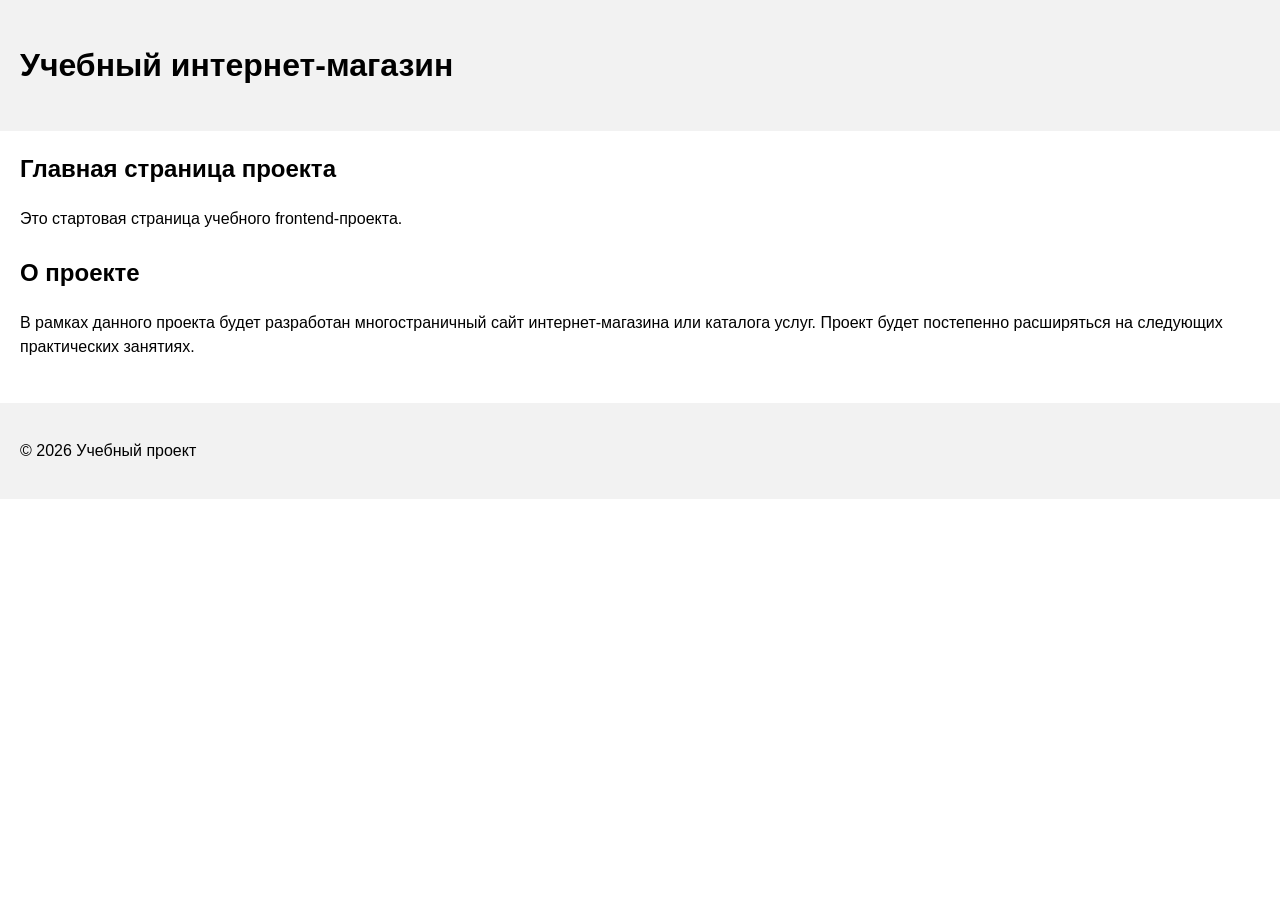
==== index.html @ 1927bec1 "feat: add project description section" ====
<!DOCTYPE html>
<html lang="ru">
<head>
    <meta charset="UTF-8">
    <meta name="viewport" content="width=device-width, initial-scale=1.0">
    <title>Каталог товаров</title>
    <link rel="stylesheet" href="css/style.css">
</head>
<body>
    <header>
        <h1>Учебный интернет-магазин</h1>
    </header>
    <main>
        <section>
            <h2>Главная страница проекта</h2>
            <p>Это стартовая страница учебного frontend-проекта.</p>
        </section>
        
        <section>
    <h2>О проекте</h2>
    <p>
        В рамках данного проекта будет разработан многостраничный сайт
        интернет-магазина или каталога услуг. Проект будет постепенно
        расширяться на следующих практических занятиях.
    </p>
</section>
    </main>
    <footer>
        <p>&copy; 2026 Учебный проект</p>
    </footer>
</body>
</html>
---- css/style.css ----
body {
    margin: 0;
    font-family: Arial, sans-serif;
    line-height: 1.5;
}
header, main, footer {
    padding: 20px;
}
header {
    background-color: #f2f2f2;
}
footer {
    background-color: #f2f2f2;
}
section {
    margin-bottom: 24px;
}

section h2 {
    margin-top: 0;
}
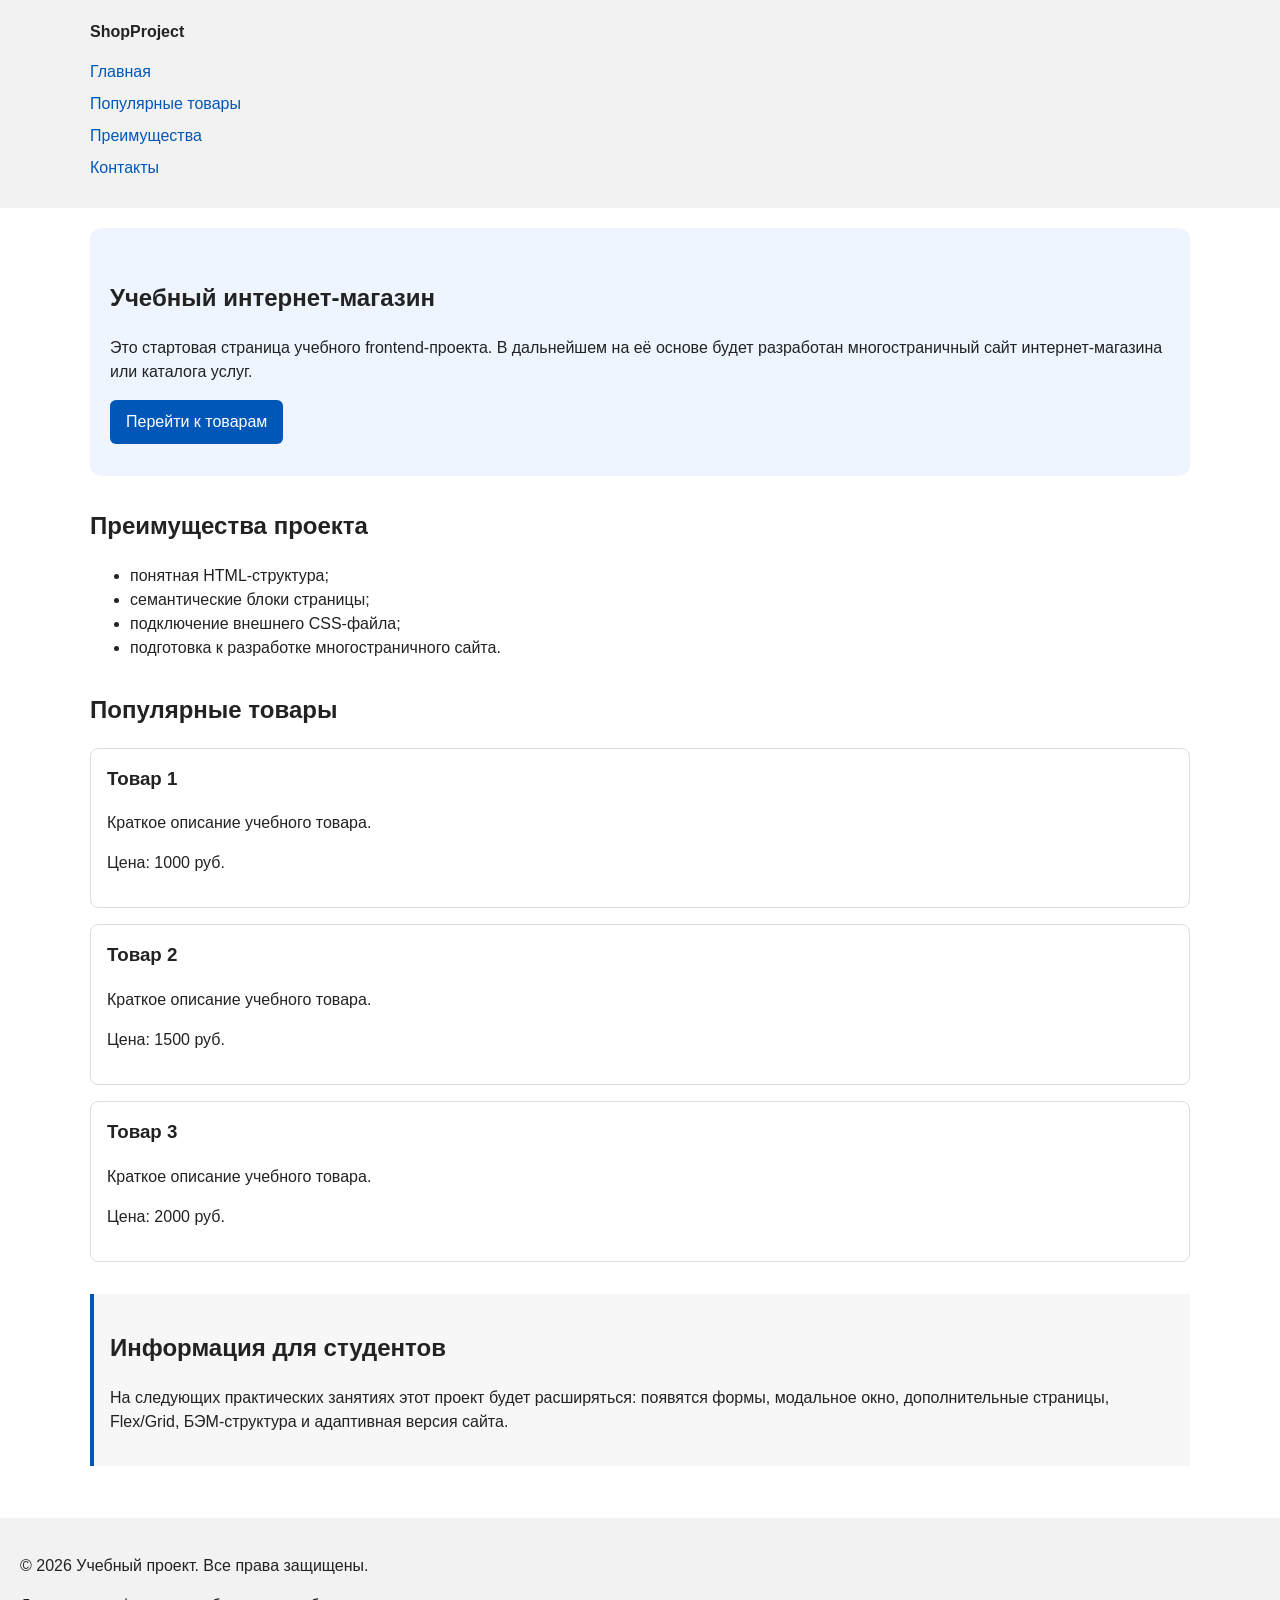
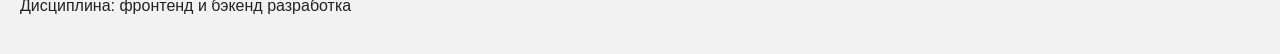
==== commit 8ccd35ec: "feat: add semantic HTML structure and base CSS styles" ====
--- a/index.html
+++ b/index.html
@@ -7,26 +7,87 @@
     <link rel="stylesheet" href="css/style.css">
 </head>
 <body>
+
+    <!-- ===== Шапка сайта ===== -->
     <header>
-        <h1>Учебный интернет-магазин</h1>
+        <div class="site-header">
+            <a class="site-logo" href="index.html">ShopProject</a>
+            <nav class="site-nav" aria-label="Основная навигация">
+                <ul class="site-nav__list">
+                    <li><a href="index.html">Главная</a></li>
+                    <li><a href="#popular">Популярные товары</a></li>
+                    <li><a href="#advantages">Преимущества</a></li>
+                    <li><a href="#contacts">Контакты</a></li>
+                </ul>
+            </nav>
+        </div>
     </header>
+
+    <!-- ===== Основное содержимое ===== -->
     <main>
-        <section>
-            <h2>Главная страница проекта</h2>
-            <p>Это стартовая страница учебного frontend-проекта.</p>
+
+        <!-- Hero-блок -->
+        <section class="hero">
+            <h1>Учебный интернет-магазин</h1>
+            <p>
+                Это стартовая страница учебного frontend-проекта.
+                В дальнейшем на её основе будет разработан многостраничный сайт
+                интернет-магазина или каталога услуг.
+            </p>
+            <a class="button" href="#popular">Перейти к товарам</a>
         </section>
-        
-        <section>
-    <h2>О проекте</h2>
-    <p>
-        В рамках данного проекта будет разработан многостраничный сайт
-        интернет-магазина или каталога услуг. Проект будет постепенно
-        расширяться на следующих практических занятиях.
-    </p>
-</section>
+
+        <!-- Блок преимуществ -->
+        <section class="section" id="advantages">
+            <h2>Преимущества проекта</h2>
+            <ul class="advantages-list">
+                <li>понятная HTML-структура;</li>
+                <li>семантические блоки страницы;</li>
+                <li>подключение внешнего CSS-файла;</li>
+                <li>подготовка к разработке многостраничного сайта.</li>
+            </ul>
+        </section>
+
+        <!-- Блок популярных товаров -->
+        <section class="section" id="popular">
+            <h2>Популярные товары</h2>
+
+            <article class="product-card">
+                <h3>Товар 1</h3>
+                <p>Краткое описание учебного товара.</p>
+                <p>Цена: 1000 руб.</p>
+            </article>
+
+            <article class="product-card">
+                <h3>Товар 2</h3>
+                <p>Краткое описание учебного товара.</p>
+                <p>Цена: 1500 руб.</p>
+            </article>
+
+            <article class="product-card">
+                <h3>Товар 3</h3>
+                <p>Краткое описание учебного товара.</p>
+                <p>Цена: 2000 руб.</p>
+            </article>
+        </section>
+
+        <!-- Дополнительный блок -->
+        <aside class="aside-info">
+            <h2>Информация для студентов</h2>
+            <p>
+                На следующих практических занятиях этот проект будет расширяться:
+                появятся формы, модальное окно, дополнительные страницы,
+                Flex/Grid, БЭМ-структура и адаптивная версия сайта.
+            </p>
+        </aside>
+
     </main>
-    <footer>
-        <p>&copy; 2026 Учебный проект</p>
+
+    <!-- ===== Подвал ===== -->
+    <footer id="contacts">
+        <p>&copy; 2026 Учебный проект. Все права защищены.</p>
+        <p>Дисциплина: фронтенд и бэкенд разработка</p>
     </footer>
+
 </body>
 </html>
--- a/css/style.css
+++ b/css/style.css
@@ -1,3 +1,20 @@
+/* Универсальное правило для всех элементов.
+   border-box делает расчёт размеров более понятным:
+   width включает content, padding и border. */
+* {
+    box-sizing: border-box;
+}
+
+/* Убираем стандартный внешний отступ браузера у body.
+   Без этого вокруг страницы может появиться белая рамка. */
+body {
+    margin: 0;
+    font-family: Arial, sans-serif;
+    line-height: 1.5;
+    color: #222222;
+    background-color: #ffffff;
+}
+
 body {
     margin: 0;
     font-family: Arial, sans-serif;
@@ -18,4 +35,100 @@
 
 section h2 {
     margin-top: 0;
+}
+
+/* Ограничиваем ширину содержимого шапки,
+   чтобы оно не растягивалось слишком сильно на широких экранах. */
+.site-header {
+    max-width: 1100px;
+    margin: 0 auto;
+}
+
+/* Оформляем текстовый логотип. */
+.site-logo {
+    font-weight: bold;
+    text-decoration: none;
+    color: #222222;
+}
+
+/* Убираем стандартные отступы и маркеры списка навигации. */
+.site-nav__list {
+    padding: 0;
+    margin: 16px 0 0;
+    list-style: none;
+}
+
+/* Добавляем расстояние между пунктами меню. */
+.site-nav__list li {
+    margin-bottom: 8px;
+}
+
+/* Оформляем ссылки меню. */
+.site-nav__list a {
+    color: #0057b8;
+    text-decoration: none;
+}
+
+/* При наведении мыши подчёркиваем ссылку. */
+.site-nav__list a:hover {
+    text-decoration: underline;
+}
+
+
+/* Hero-блок – первый крупный блок страницы. */
+.hero {
+    max-width: 1100px;
+    margin: 0 auto 32px;
+    padding: 32px 20px;
+    background-color: #eef5ff;
+    border-radius: 12px;
+}
+
+/* Общий класс для разделов страницы. */
+.section {
+    max-width: 1100px;
+    margin: 0 auto 32px;
+}
+
+/* Убираем лишний верхний отступ у заголовков разделов. */
+.section h2 {
+    margin-top: 0;
+}
+
+
+.product-card {
+    margin-bottom: 16px;
+    padding: 16px;
+    border: 1px solid #dddddd;
+    border-radius: 8px;
+    background-color: #ffffff;
+}
+
+.product-card h3 {
+    margin-top: 0;
+}
+
+
+
+/* Пока это обычная ссылка, но визуально она оформляется как кнопка. */
+.button {
+    display: inline-block;
+    padding: 10px 16px;
+    color: #ffffff;
+    background-color: #0057b8;
+    text-decoration: none;
+    border-radius: 6px;
+}
+
+.button:hover {
+    background-color: #003f86;
+}
+
+/* Дополнительный информационный блок. */
+.aside-info {
+    max-width: 1100px;
+    margin: 0 auto 32px;
+    padding: 16px;
+    border-left: 4px solid #0057b8;
+    background-color: #f7f7f7;
 }
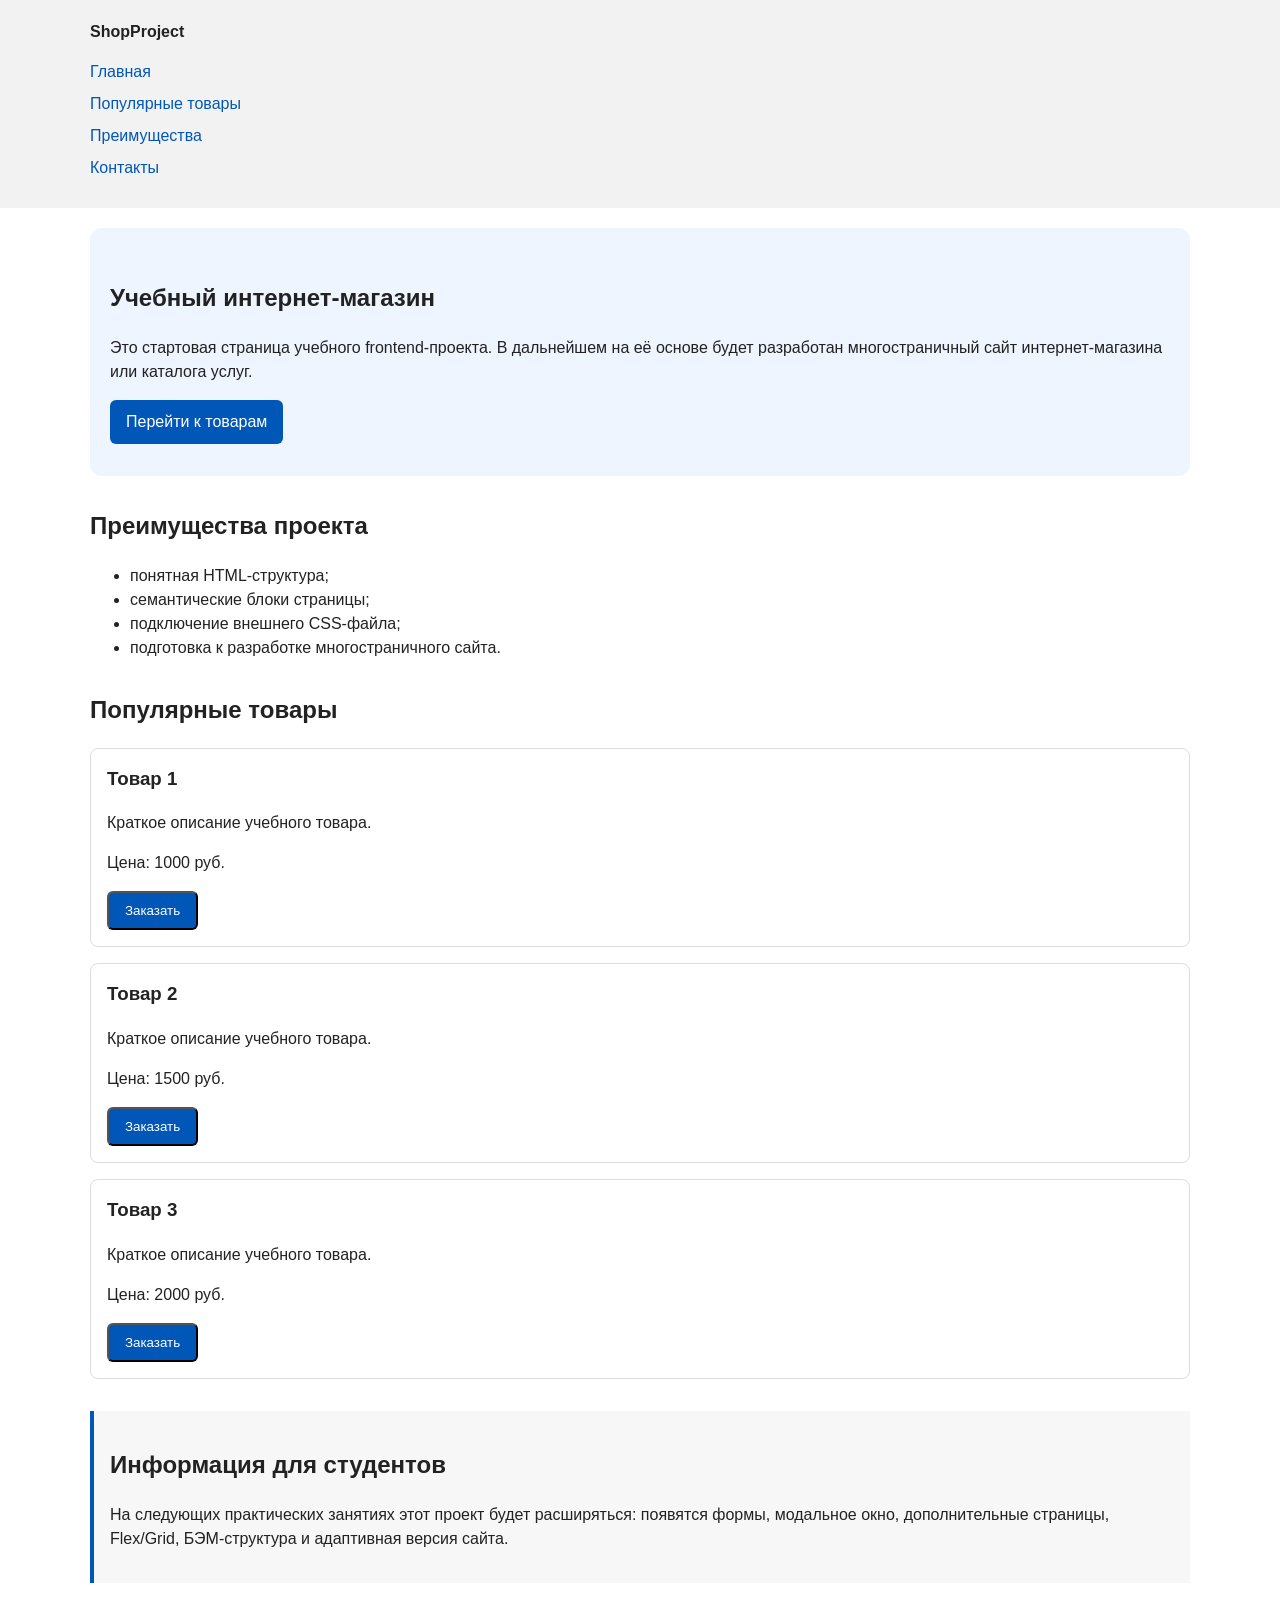
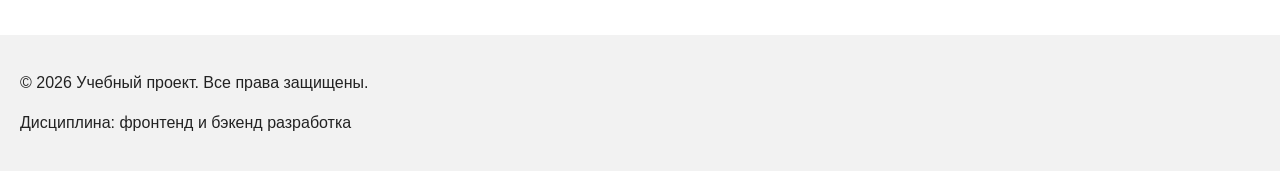
==== commit ccaff1c4: "feat: add order form modal and validation" ====
--- a/index.html
+++ b/index.html
@@ -3,9 +3,11 @@
 <head>
     <meta charset="UTF-8">
     <meta name="viewport" content="width=device-width, initial-scale=1.0">
-    <title>Каталог товаров</title>
+    <title>Учебный интернет-магазин</title>
     <link rel="stylesheet" href="css/style.css">
+    <script src="js/main.js" defer></script>
 </head>
+
 <body>
 
     <!-- ===== Шапка сайта ===== -->
@@ -56,18 +58,27 @@
                 <h3>Товар 1</h3>
                 <p>Краткое описание учебного товара.</p>
                 <p>Цена: 1000 руб.</p>
+                <button class="button product-card__button" type="button" data-product="Товар 1">
+                    Заказать
+                </button>
             </article>
 
             <article class="product-card">
                 <h3>Товар 2</h3>
                 <p>Краткое описание учебного товара.</p>
                 <p>Цена: 1500 руб.</p>
+                <button class="button product-card__button" type="button" data-product="Товар 2">
+                    Заказать
+                </button>
             </article>
 
             <article class="product-card">
                 <h3>Товар 3</h3>
                 <p>Краткое описание учебного товара.</p>
                 <p>Цена: 2000 руб.</p>
+                <button class="button product-card__button" type="button" data-product="Товар 3">
+                    Заказать
+                </button>
             </article>
         </section>
 
@@ -89,5 +100,97 @@
         <p>Дисциплина: фронтенд и бэкенд разработка</p>
     </footer>
 
+    <!-- ===== Модальное окно с формой (Этап 5 ПР №3) ===== -->
+    <dialog class="order-dialog" id="order-dialog" aria-labelledby="order-dialog-title">
+        <h2 id="order-dialog-title">Оформление заявки</h2>
+
+        <form class="order-form" id="order-form" action="#" method="post" novalidate>
+
+            <input id="selected-product" name="selected-product" type="hidden">
+
+            <div class="form-field">
+                <label for="order-name">Имя</label>
+                <input
+                    id="order-name"
+                    name="name"
+                    type="text"
+                    placeholder="Введите ваше имя"
+                    minlength="2"
+                    autocomplete="given-name"
+                    required
+                >
+            </div>
+
+            <div class="form-field">
+                <label for="order-email">E-mail</label>
+                <input
+                    id="order-email"
+                    name="email"
+                    type="email"
+                    placeholder="example@mail.ru"
+                    autocomplete="email"
+                    required
+                >
+            </div>
+
+            <div class="form-field">
+                <label for="order-phone">Телефон</label>
+                <input
+                    id="order-phone"
+                    name="phone"
+                    type="tel"
+                    inputmode="tel"
+                    placeholder="+7 (900) 000-00-00"
+                    pattern="\+7 \(\d{3}\) \d{3}-\d{2}-\d{2}"
+                    required
+                >
+                <small>Формат: +7 (900) 000-00-00</small>
+            </div>
+
+            <div class="form-field">
+                <label for="order-date">Дата связи</label>
+                <input id="order-date" name="date" type="date">
+            </div>
+
+            <div class="form-field">
+                <label for="order-topic">Тема заявки</label>
+                <select id="order-topic" name="topic" required>
+                    <option value="">Выберите тему</option>
+                    <option value="product">Заказ товара</option>
+                    <option value="consultation">Консультация</option>
+                    <option value="delivery">Доставка</option>
+                </select>
+            </div>
+
+            <div class="form-field">
+                <label for="order-comment">Комментарий</label>
+                <textarea
+                    id="order-comment"
+                    name="comment"
+                    rows="4"
+                    placeholder="Укажите дополнительную информацию"
+                ></textarea>
+            </div>
+
+            <div class="form-field form-field--checkbox">
+                <label>
+                    <input id="order-agreement" name="agreement" type="checkbox" required>
+                    Я согласен на обработку данных
+                </label>
+            </div>
+
+            <div class="form-actions">
+                <button type="button" id="close-order-dialog">Закрыть</button>
+                <button type="submit">Отправить заявку</button>
+            </div>
+
+        </form>
+    </dialog>
+
+    <!-- Сообщение об успешной отправке -->
+    <p class="success-message" id="success-message" hidden>
+        Форма успешно отправлена!
+    </p>
+
 </body>
 </html>
--- a/css/style.css
+++ b/css/style.css
@@ -131,4 +131,73 @@
     padding: 16px;
     border-left: 4px solid #0057b8;
     background-color: #f7f7f7;
+}
+
+
+
+
+.order-dialog {
+    width: min(100% - 32px, 560px);
+    padding: 24px;
+    border: none;
+    border-radius: 12px;
+}
+
+.order-dialog::backdrop {
+    background-color: rgba(0, 0, 0, 0.5);
+}
+
+.form-field {
+    margin-bottom: 16px;
+}
+
+.form-field label {
+    display: block;
+    margin-bottom: 6px;
+}
+
+.form-field input,
+.form-field select,
+.form-field textarea {
+    width: 100%;
+    padding: 10px 12px;
+    border: 1px solid #cccccc;
+    border-radius: 6px;
+    font: inherit;
+}
+
+.form-field input[type="checkbox"] {
+    width: auto;
+}
+
+.form-field small {
+    display: block;
+    margin-top: 4px;
+    color: #666666;
+}
+
+.form-field input:focus-visible,
+.form-field select:focus-visible,
+.form-field textarea:focus-visible,
+.form-actions button:focus-visible {
+    outline: 2px solid #0057b8;
+    outline-offset: 2px;
+}
+
+[aria-invalid="true"] {
+    border-color: #b00020;
+}
+
+.form-actions {
+    display: flex;
+    gap: 12px;
+    margin-top: 20px;
+}
+
+.success-message {
+    max-width: 1100px;
+    margin: 24px auto;
+    padding: 16px;
+    border-left: 4px solid #168a2f;
+    background-color: #eefaf0;
 }
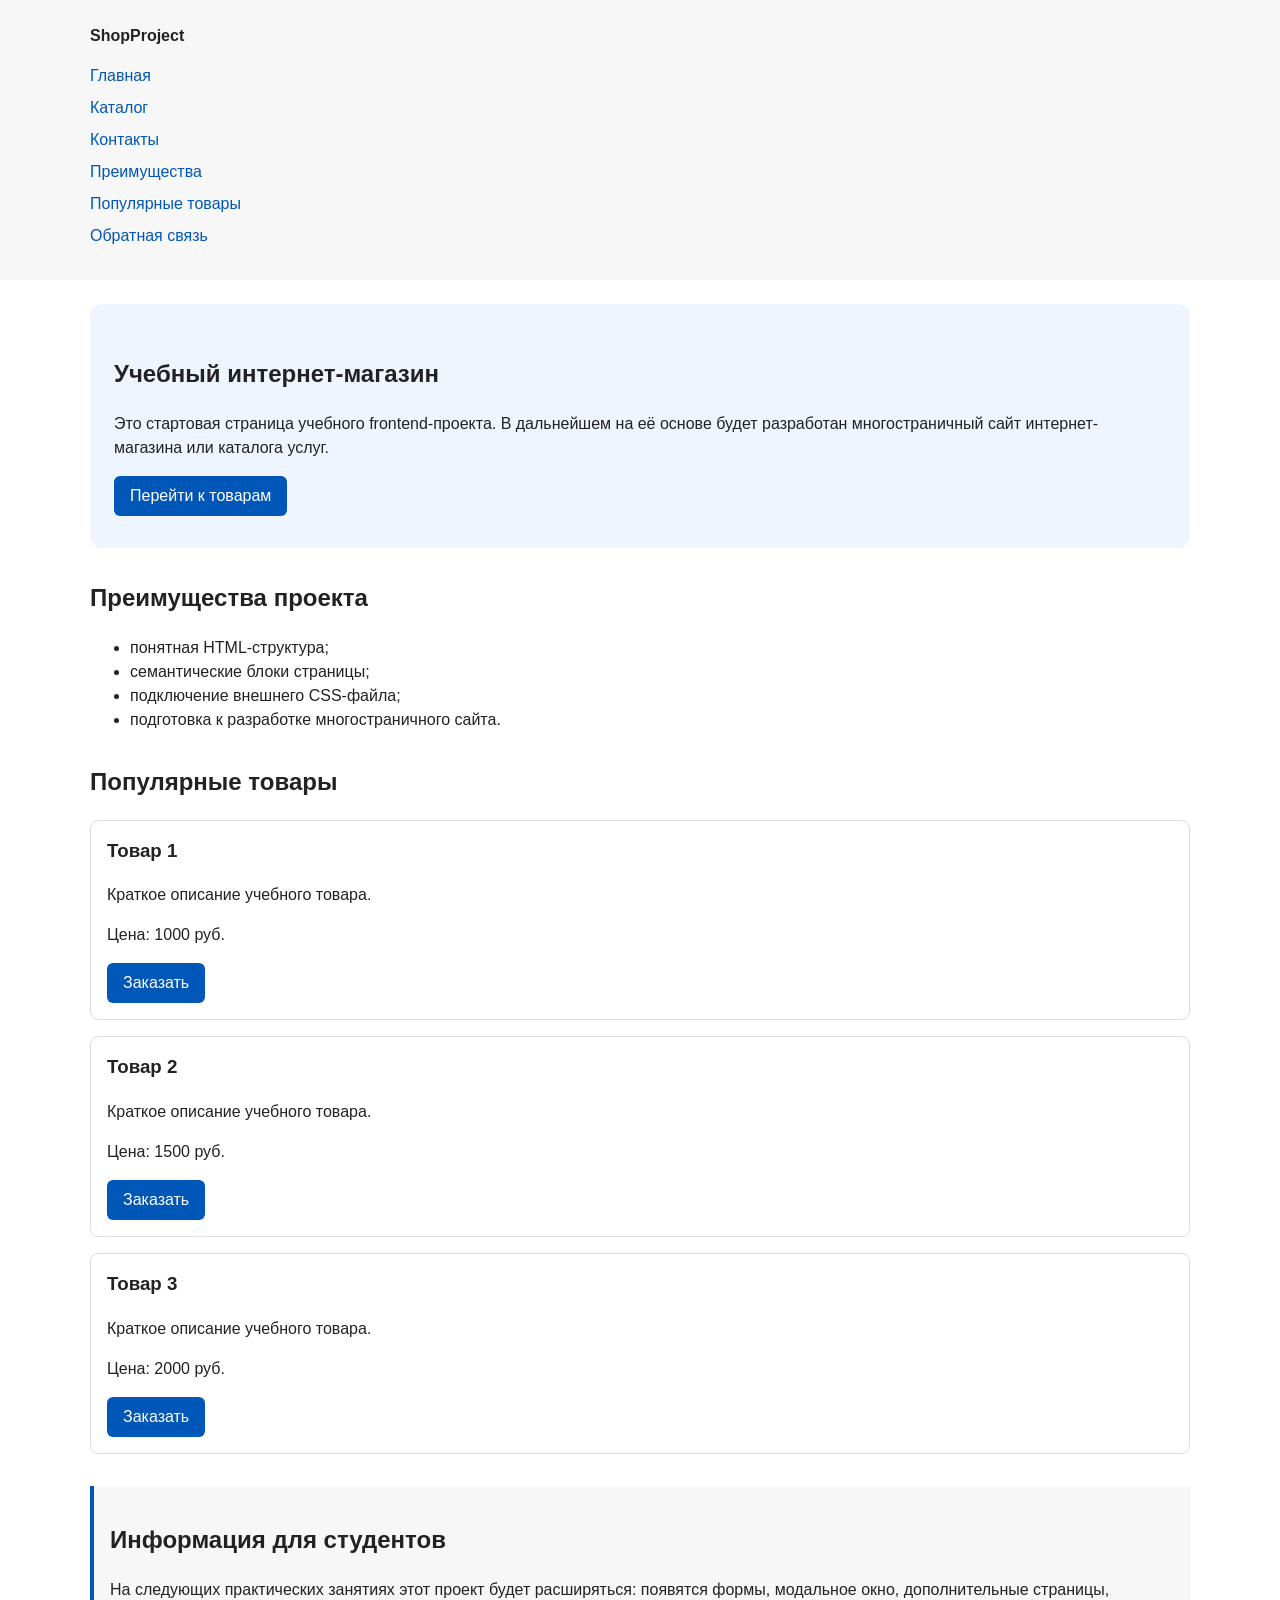
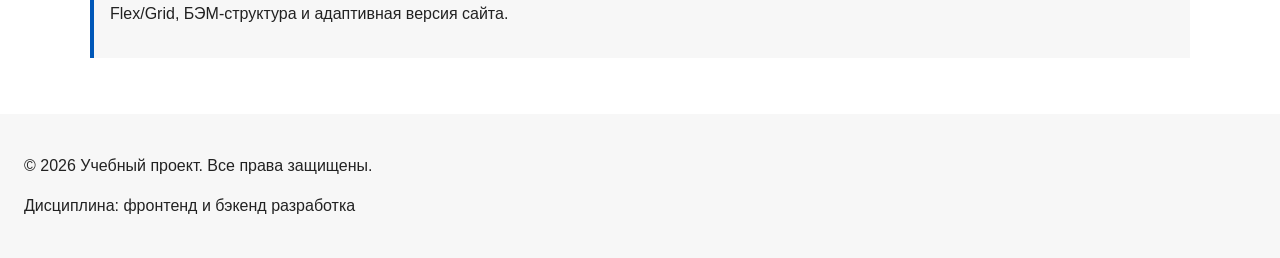
==== commit b6871636: "feat: add multi-page structure navigation and anchors" ====
--- a/index.html
+++ b/index.html
@@ -17,9 +17,11 @@
             <nav class="site-nav" aria-label="Основная навигация">
                 <ul class="site-nav__list">
                     <li><a href="index.html">Главная</a></li>
-                    <li><a href="#popular">Популярные товары</a></li>
-                    <li><a href="#advantages">Преимущества</a></li>
-                    <li><a href="#contacts">Контакты</a></li>
+                    <li><a href="catalog.html">Каталог</a></li>
+                    <li><a href="contacts.html">Контакты</a></li>
+                    <li><a href="index.html#advantages">Преимущества</a></li>
+                    <li><a href="index.html#popular">Популярные товары</a></li>
+                    <li><a href="index.html#contacts">Обратная связь</a></li>
                 </ul>
             </nav>
         </div>
--- a/css/style.css
+++ b/css/style.css
@@ -1,159 +1,255 @@
-/* Универсальное правило для всех элементов.
-   border-box делает расчёт размеров более понятным:
-   width включает content, padding и border. */
+/* ===================================
+   1. Переменные проекта
+   =================================== */
+:root {
+    /* Основные цвета */
+    --color-bg: #ffffff;
+    --color-text: #222222;
+    --color-muted: #666666;
+    --color-primary: #0057b8;
+    --color-primary-dark: #003f86;
+    --color-border: #dddddd;
+    --color-surface: #f7f7f7;
+    --color-surface-accent: #eef5ff;
+    --color-danger: #b00020;
+    --color-success: #168a2f;
+    --color-success-bg: #eefaf0;
+    --color-white: #ffffff;
+
+    /* Отступы */
+    --space-xs: 4px;
+    --space-sm: 8px;
+    --space-md: 16px;
+    --space-lg: 24px;
+    --space-xl: 32px;
+
+    /* Скругления */
+    --radius-sm: 6px;
+    --radius-md: 8px;
+    --radius-lg: 12px;
+
+    /* Размеры */
+    --container-width: 1100px;
+}
+
+
+/* ===================================
+   2. Базовые стили
+   =================================== */
 * {
     box-sizing: border-box;
 }
 
-/* Убираем стандартный внешний отступ браузера у body.
-   Без этого вокруг страницы может появиться белая рамка. */
 body {
     margin: 0;
     font-family: Arial, sans-serif;
     line-height: 1.5;
-    color: #222222;
-    background-color: #ffffff;
-}
-
-body {
-    margin: 0;
-    font-family: Arial, sans-serif;
-    line-height: 1.5;
-}
-header, main, footer {
-    padding: 20px;
-}
+    color: var(--color-text);
+    background-color: var(--color-bg);
+}
+
+header,
+main,
+footer {
+    padding: var(--space-lg);
+}
+
 header {
-    background-color: #f2f2f2;
-}
+    background-color: var(--color-surface);
+}
+
 footer {
-    background-color: #f2f2f2;
-}
+    background-color: var(--color-surface);
+}
+
 section {
-    margin-bottom: 24px;
+    margin-bottom: var(--space-lg);
 }
 
 section h2 {
     margin-top: 0;
 }
 
-/* Ограничиваем ширину содержимого шапки,
-   чтобы оно не растягивалось слишком сильно на широких экранах. */
+
+/* ===================================
+   3. Общие элементы интерфейса
+   =================================== */
+a {
+    color: var(--color-primary);
+}
+
+a:hover {
+    color: var(--color-primary-dark);
+}
+
+a:focus-visible {
+    outline: 2px solid var(--color-primary);
+    outline-offset: 3px;
+}
+
+.button {
+    display: inline-block;
+    padding: var(--space-sm) var(--space-md);
+    color: var(--color-white);
+    background-color: var(--color-primary);
+    text-decoration: none;
+    border: none;
+    border-radius: var(--radius-sm);
+    cursor: pointer;
+    font: inherit;
+}
+
+.button:hover {
+    background-color: var(--color-primary-dark);
+}
+
+.button:focus-visible {
+    outline: 2px solid var(--color-primary);
+    outline-offset: 3px;
+}
+
+.button:disabled {
+    opacity: 0.6;
+    cursor: not-allowed;
+}
+
+
+/* ===================================
+   3.1. Хлебные крошки и якоря
+   =================================== */
+html {
+    scroll-behavior: smooth;
+}
+
+:target {
+    outline: 2px dashed var(--color-primary);
+    outline-offset: 4px;
+}
+
+.breadcrumbs {
+    max-width: var(--container-width);
+    margin: 0 auto var(--space-md);
+    font-size: 14px;
+    color: var(--color-muted);
+}
+
+.breadcrumbs a {
+    color: var(--color-primary);
+}
+
+.breadcrumbs span::before {
+    content: " / ";
+    color: var(--color-muted);
+}
+
+
+
+
+/* ===================================
+   4. Компоненты страницы
+   =================================== */
+
+/* Шапка */
 .site-header {
-    max-width: 1100px;
+    max-width: var(--container-width);
     margin: 0 auto;
 }
 
-/* Оформляем текстовый логотип. */
 .site-logo {
     font-weight: bold;
     text-decoration: none;
-    color: #222222;
-}
-
-/* Убираем стандартные отступы и маркеры списка навигации. */
+    color: var(--color-text);
+}
+
 .site-nav__list {
     padding: 0;
-    margin: 16px 0 0;
+    margin: var(--space-md) 0 0;
     list-style: none;
 }
 
-/* Добавляем расстояние между пунктами меню. */
 .site-nav__list li {
-    margin-bottom: 8px;
-}
-
-/* Оформляем ссылки меню. */
+    margin-bottom: var(--space-sm);
+}
+
 .site-nav__list a {
-    color: #0057b8;
+    color: var(--color-primary);
     text-decoration: none;
 }
 
-/* При наведении мыши подчёркиваем ссылку. */
 .site-nav__list a:hover {
     text-decoration: underline;
 }
 
-
-/* Hero-блок – первый крупный блок страницы. */
+/* Hero-блок */
 .hero {
-    max-width: 1100px;
-    margin: 0 auto 32px;
-    padding: 32px 20px;
-    background-color: #eef5ff;
-    border-radius: 12px;
-}
-
-/* Общий класс для разделов страницы. */
+    max-width: var(--container-width);
+    margin: 0 auto var(--space-xl);
+    padding: var(--space-xl) var(--space-lg);
+    background-color: var(--color-surface-accent);
+    border-radius: var(--radius-lg);
+}
+
+/* Секции */
 .section {
-    max-width: 1100px;
-    margin: 0 auto 32px;
-}
-
-/* Убираем лишний верхний отступ у заголовков разделов. */
+    max-width: var(--container-width);
+    margin: 0 auto var(--space-xl);
+}
+
 .section h2 {
     margin-top: 0;
 }
 
-
+/* Карточка товара */
 .product-card {
-    margin-bottom: 16px;
-    padding: 16px;
-    border: 1px solid #dddddd;
-    border-radius: 8px;
-    background-color: #ffffff;
+    margin-bottom: var(--space-md);
+    padding: var(--space-md);
+    border: 1px solid var(--color-border);
+    border-radius: var(--radius-md);
+    background-color: var(--color-bg);
+}
+
+.product-card:hover {
+    border-color: var(--color-primary);
 }
 
 .product-card h3 {
     margin-top: 0;
 }
 
-
-
-/* Пока это обычная ссылка, но визуально она оформляется как кнопка. */
-.button {
-    display: inline-block;
-    padding: 10px 16px;
-    color: #ffffff;
-    background-color: #0057b8;
-    text-decoration: none;
-    border-radius: 6px;
-}
-
-.button:hover {
-    background-color: #003f86;
-}
-
-/* Дополнительный информационный блок. */
+/* Aside */
 .aside-info {
-    max-width: 1100px;
-    margin: 0 auto 32px;
-    padding: 16px;
-    border-left: 4px solid #0057b8;
-    background-color: #f7f7f7;
-}
-
-
-
-
+    max-width: var(--container-width);
+    margin: 0 auto var(--space-xl);
+    padding: var(--space-md);
+    border-left: 4px solid var(--color-primary);
+    background-color: var(--color-surface);
+}
+
+
+/* ===================================
+   5. Форма и модальное окно
+   =================================== */
+
+/* Модальное окно */
 .order-dialog {
     width: min(100% - 32px, 560px);
-    padding: 24px;
+    padding: var(--space-lg);
     border: none;
-    border-radius: 12px;
+    border-radius: var(--radius-lg);
 }
 
 .order-dialog::backdrop {
     background-color: rgba(0, 0, 0, 0.5);
 }
 
+/* Поля формы */
 .form-field {
-    margin-bottom: 16px;
+    margin-bottom: var(--space-md);
 }
 
 .form-field label {
     display: block;
-    margin-bottom: 6px;
+    margin-bottom: var(--space-xs);
 }
 
 .form-field input,
@@ -161,43 +257,52 @@
 .form-field textarea {
     width: 100%;
     padding: 10px 12px;
-    border: 1px solid #cccccc;
-    border-radius: 6px;
+    border: 1px solid var(--color-border);
+    border-radius: var(--radius-sm);
     font: inherit;
 }
 
-.form-field input[type="checkbox"] {
-    width: auto;
-}
-
-.form-field small {
-    display: block;
-    margin-top: 4px;
-    color: #666666;
+.form-field input:hover,
+.form-field select:hover,
+.form-field textarea:hover {
+    border-color: var(--color-primary);
 }
 
 .form-field input:focus-visible,
 .form-field select:focus-visible,
 .form-field textarea:focus-visible,
 .form-actions button:focus-visible {
-    outline: 2px solid #0057b8;
-    outline-offset: 2px;
-}
-
+    outline: 2px solid var(--color-primary);
+    outline-offset: 3px;
+}
+
+.form-field input[type="checkbox"] {
+    width: auto;
+}
+
+.form-field small {
+    display: block;
+    margin-top: var(--space-xs);
+    color: var(--color-muted);
+}
+
+/* Ошибочные поля */
 [aria-invalid="true"] {
-    border-color: #b00020;
-}
-
+    border-color: var(--color-danger);
+}
+
+/* Кнопки формы */
 .form-actions {
     display: flex;
-    gap: 12px;
-    margin-top: 20px;
-}
-
+    gap: var(--space-md);
+    margin-top: var(--space-lg);
+}
+
+/* Сообщение об успехе */
 .success-message {
-    max-width: 1100px;
-    margin: 24px auto;
-    padding: 16px;
-    border-left: 4px solid #168a2f;
-    background-color: #eefaf0;
+    max-width: var(--container-width);
+    margin: var(--space-lg) auto;
+    padding: var(--space-md);
+    border-left: 4px solid var(--color-success);
+    background-color: var(--color-success-bg);
 }
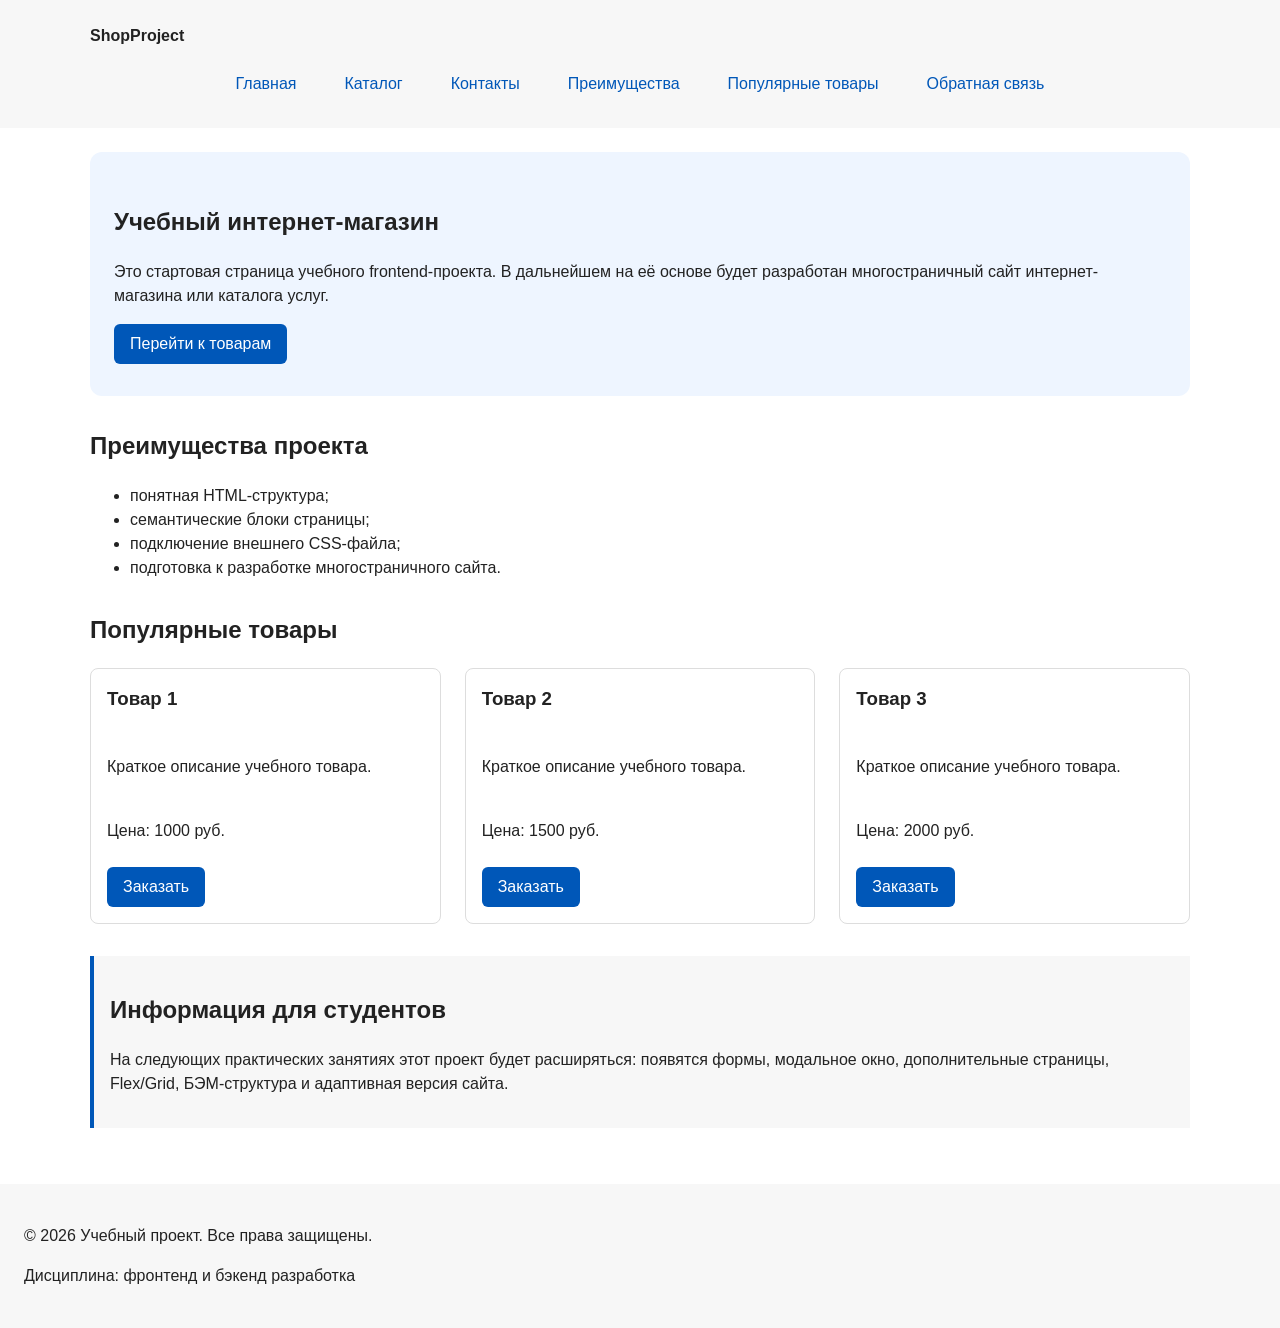
==== commit c9597451: "feat: add flex navigation and grid catalog layout" ====
--- a/index.html
+++ b/index.html
@@ -56,32 +56,34 @@
         <section class="section" id="popular">
             <h2>Популярные товары</h2>
 
-            <article class="product-card">
-                <h3>Товар 1</h3>
-                <p>Краткое описание учебного товара.</p>
-                <p>Цена: 1000 руб.</p>
-                <button class="button product-card__button" type="button" data-product="Товар 1">
-                    Заказать
-                </button>
-            </article>
-
-            <article class="product-card">
-                <h3>Товар 2</h3>
-                <p>Краткое описание учебного товара.</p>
-                <p>Цена: 1500 руб.</p>
-                <button class="button product-card__button" type="button" data-product="Товар 2">
-                    Заказать
-                </button>
-            </article>
-
-            <article class="product-card">
-                <h3>Товар 3</h3>
-                <p>Краткое описание учебного товара.</p>
-                <p>Цена: 2000 руб.</p>
-                <button class="button product-card__button" type="button" data-product="Товар 3">
-                    Заказать
-                </button>
-            </article>
+            <div class="products-grid">
+                <article class="product-card">
+                    <h3>Товар 1</h3>
+                    <p>Краткое описание учебного товара.</p>
+                    <p>Цена: 1000 руб.</p>
+                    <button class="button product-card__button" type="button" data-product="Товар 1">
+                Заказать
+                    </button>
+                </article>
+
+                <article class="product-card">
+                    <h3>Товар 2</h3>
+                    <p>Краткое описание учебного товара.</p>
+                    <p>Цена: 1500 руб.</p>
+                    <button class="button product-card__button" type="button" data-product="Товар 2">
+                Заказать
+                    </button>
+                </article>
+
+                <article class="product-card">
+                    <h3>Товар 3</h3>
+                    <p>Краткое описание учебного товара.</p>
+                    <p>Цена: 2000 руб.</p>
+                    <button class="button product-card__button" type="button" data-product="Товар 3">
+                Заказать
+                    </button>
+                </article>
+            </div>
         </section>
 
         <!-- Дополнительный блок -->
--- a/css/style.css
+++ b/css/style.css
@@ -162,18 +162,27 @@
 }
 
 .site-nav__list {
+    display: flex;
+    flex-wrap: wrap;
+    justify-content: center;
+    align-items: center;
+    gap: var(--space-md);
     padding: 0;
     margin: var(--space-md) 0 0;
     list-style: none;
 }
 
-.site-nav__list li {
-    margin-bottom: var(--space-sm);
-}
-
 .site-nav__list a {
+    display: inline-block;
+    padding: var(--space-sm) var(--space-md);
     color: var(--color-primary);
     text-decoration: none;
+    border-radius: var(--radius-sm);
+}
+
+.site-nav__list a:hover {
+    color: var(--color-white);
+    background-color: var(--color-primary);
 }
 
 .site-nav__list a:hover {
@@ -201,7 +210,10 @@
 
 /* Карточка товара */
 .product-card {
-    margin-bottom: var(--space-md);
+    display: flex;
+    flex-direction: column;
+    gap: var(--space-sm);
+    margin-bottom: 0;
     padding: var(--space-md);
     border: 1px solid var(--color-border);
     border-radius: var(--radius-md);
@@ -215,6 +227,19 @@
 .product-card h3 {
     margin-top: 0;
 }
+
+.product-card .button {
+    margin-top: auto;
+    align-self: flex-start;
+}
+
+
+.products-grid {
+    display: grid;
+    grid-template-columns: repeat(3, 1fr);
+    gap: var(--space-lg);
+}
+
 
 /* Aside */
 .aside-info {
@@ -305,4 +330,58 @@
     padding: var(--space-md);
     border-left: 4px solid var(--color-success);
     background-color: var(--color-success-bg);
+}
+
+
+/* ===================================
+   6. Страница каталога
+   =================================== */
+.catalog-layout {
+    max-width: var(--container-width);
+    margin: 0 auto var(--space-xl);
+    display: grid;
+    grid-template-columns: 260px 1fr;
+    grid-template-areas: "filters products";
+    gap: var(--space-lg);
+}
+
+.catalog-filters {
+    grid-area: filters;
+    padding: var(--space-md);
+    border: 1px solid var(--color-border);
+    border-radius: var(--radius-md);
+    background-color: var(--color-surface);
+}
+
+.catalog-products {
+    grid-area: products;
+}
+
+.filters-form {
+    display: grid;
+    gap: var(--space-md);
+}
+
+.filters-form fieldset {
+    margin: 0;
+    padding: var(--space-md);
+    border: 1px solid var(--color-border);
+    border-radius: var(--radius-sm);
+}
+
+.filters-form legend {
+    font-weight: 700;
+}
+
+.filters-form label {
+    display: block;
+    margin-bottom: var(--space-sm);
+}
+
+.filters-form input[type="number"] {
+    width: 100%;
+    padding: 8px 10px;
+    border: 1px solid var(--color-border);
+    border-radius: var(--radius-sm);
+    font: inherit;
 }
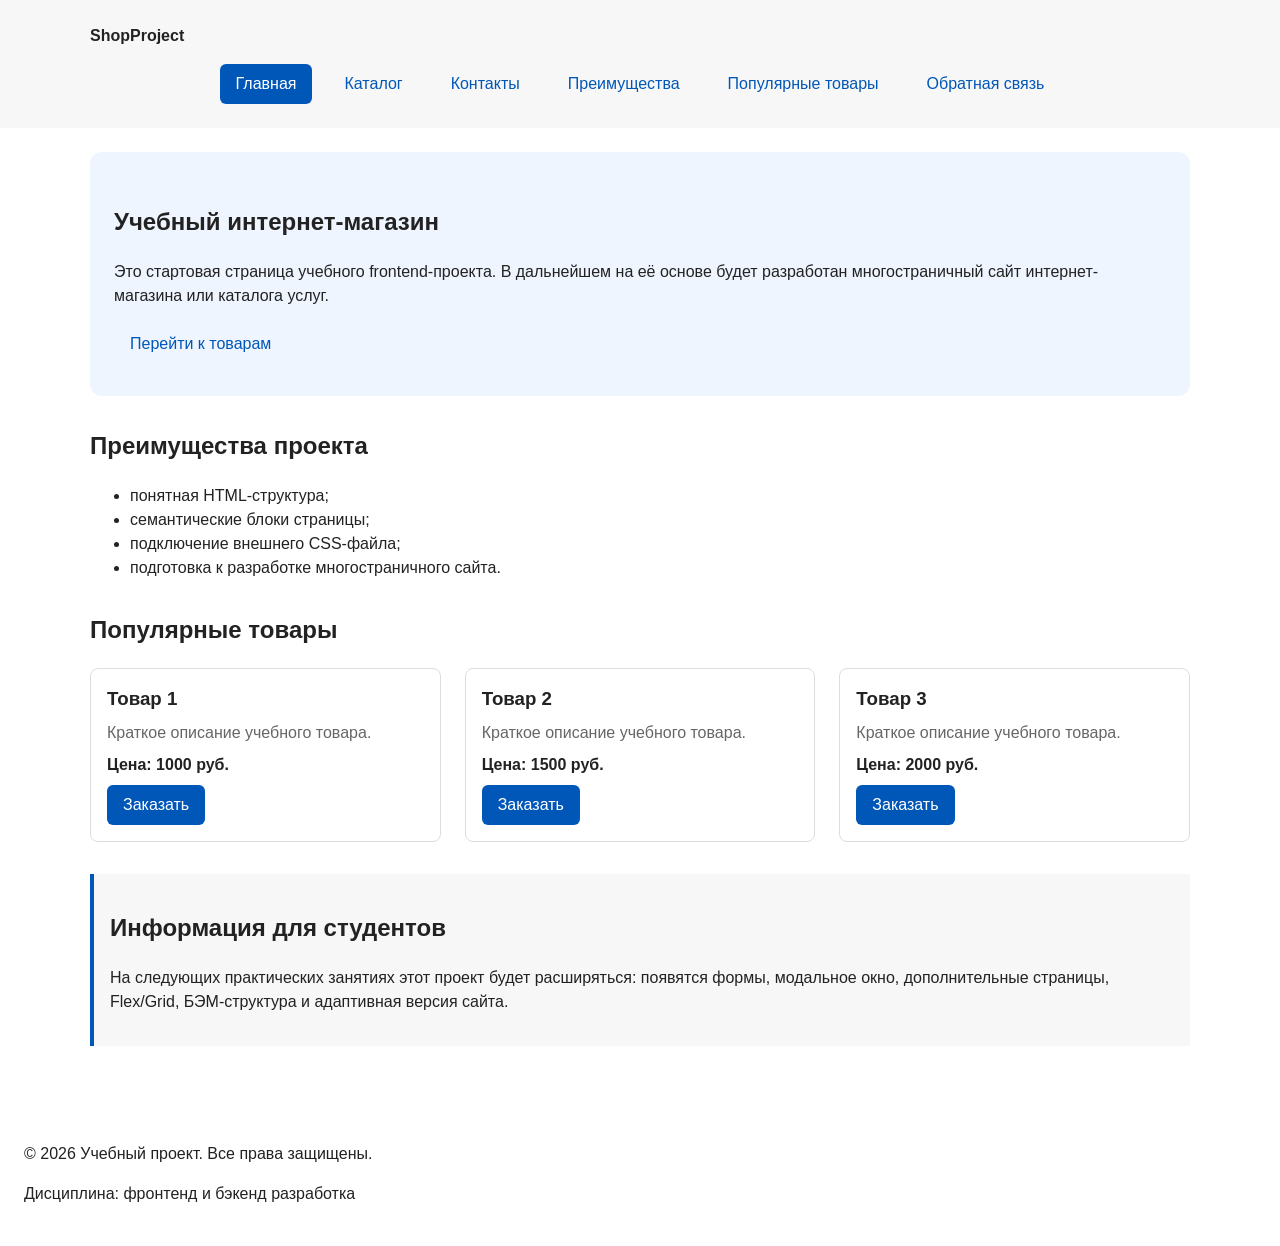
==== commit 39114cc6: "refactor: apply BEM naming to CSS classes" ====
--- a/index.html
+++ b/index.html
@@ -11,17 +11,29 @@
 <body>
 
     <!-- ===== Шапка сайта ===== -->
-    <header>
-        <div class="site-header">
-            <a class="site-logo" href="index.html">ShopProject</a>
+    <header class="site-header">
+        <div class="site-header__inner">
+            <a class="site-header__logo" href="index.html">ShopProject</a>
             <nav class="site-nav" aria-label="Основная навигация">
                 <ul class="site-nav__list">
-                    <li><a href="index.html">Главная</a></li>
-                    <li><a href="catalog.html">Каталог</a></li>
-                    <li><a href="contacts.html">Контакты</a></li>
-                    <li><a href="index.html#advantages">Преимущества</a></li>
-                    <li><a href="index.html#popular">Популярные товары</a></li>
-                    <li><a href="index.html#contacts">Обратная связь</a></li>
+                    <li class="site-nav__item">
+                        <a class="site-nav__link site-nav__link--active" href="index.html">Главная</a>
+                    </li>
+                    <li class="site-nav__item">
+                        <a class="site-nav__link" href="catalog.html">Каталог</a>
+                    </li>
+                    <li class="site-nav__item">
+                        <a class="site-nav__link" href="contacts.html">Контакты</a>
+                    </li>
+                    <li class="site-nav__item">
+                        <a class="site-nav__link" href="index.html#advantages">Преимущества</a>
+                    </li>
+                    <li class="site-nav__item">
+                        <a class="site-nav__link" href="index.html#popular">Популярные товары</a>
+                    </li>
+                    <li class="site-nav__item">
+                        <a class="site-nav__link" href="index.html#contacts">Обратная связь</a>
+                    </li>
                 </ul>
             </nav>
         </div>
@@ -58,29 +70,29 @@
 
             <div class="products-grid">
                 <article class="product-card">
-                    <h3>Товар 1</h3>
-                    <p>Краткое описание учебного товара.</p>
-                    <p>Цена: 1000 руб.</p>
-                    <button class="button product-card__button" type="button" data-product="Товар 1">
-                Заказать
+                    <h3 class="product-card__title">Товар 1</h3>
+                    <p class="product-card__description">Краткое описание учебного товара.</p>
+                    <p class="product-card__price">Цена: 1000 руб.</p>
+                    <button class="button button--primary product-card__button" type="button" data-product="Товар 1">
+                        Заказать
+                    </button>
+                </article>
+                
+                <article class="product-card">
+                    <h3 class="product-card__title">Товар 2</h3>
+                    <p class="product-card__description">Краткое описание учебного товара.</p>
+                    <p class="product-card__price">Цена: 1500 руб.</p>
+                    <button class="button button--primary product-card__button" type="button" data-product="Товар 2">
+                        Заказать
                     </button>
                 </article>
 
                 <article class="product-card">
-                    <h3>Товар 2</h3>
-                    <p>Краткое описание учебного товара.</p>
-                    <p>Цена: 1500 руб.</p>
-                    <button class="button product-card__button" type="button" data-product="Товар 2">
-                Заказать
-                    </button>
-                </article>
-
-                <article class="product-card">
-                    <h3>Товар 3</h3>
-                    <p>Краткое описание учебного товара.</p>
-                    <p>Цена: 2000 руб.</p>
-                    <button class="button product-card__button" type="button" data-product="Товар 3">
-                Заказать
+                    <h3 class="product-card__title">Товар 3</h3>
+                    <p class="product-card__description">Краткое описание учебного товара.</p>
+                    <p class="product-card__price">Цена: 2000 руб.</p>
+                    <button class="button button--primary product-card__button" type="button" data-product="Товар 3">
+                        Заказать
                     </button>
                 </article>
             </div>
@@ -106,59 +118,31 @@
 
     <!-- ===== Модальное окно с формой (Этап 5 ПР №3) ===== -->
     <dialog class="order-dialog" id="order-dialog" aria-labelledby="order-dialog-title">
-        <h2 id="order-dialog-title">Оформление заявки</h2>
+        <h2 class="order-dialog__title" id="order-dialog-title">Оформление заявки</h2>
 
         <form class="order-form" id="order-form" action="#" method="post" novalidate>
 
             <input id="selected-product" name="selected-product" type="hidden">
 
-            <div class="form-field">
-                <label for="order-name">Имя</label>
-                <input
-                    id="order-name"
-                    name="name"
-                    type="text"
-                    placeholder="Введите ваше имя"
-                    minlength="2"
-                    autocomplete="given-name"
-                    required
-                >
+            <div class="order-form__field">
+                <label class="order-form__label" for="order-name">Имя</label>
+                <input class="order-form__input" id="order-name" name="name" type="text" required>
             </div>
 
-            <div class="form-field">
-                <label for="order-email">E-mail</label>
-                <input
-                    id="order-email"
-                    name="email"
-                    type="email"
-                    placeholder="example@mail.ru"
-                    autocomplete="email"
-                    required
-                >
+            <div class="order-form__field">
+                <label class="order-form__label" for="order-email">E-mail</label>
+                <input class="order-form__input" id="order-email" name="email" type="email" required>
             </div>
 
-            <div class="form-field">
-                <label for="order-phone">Телефон</label>
-                <input
-                    id="order-phone"
-                    name="phone"
-                    type="tel"
-                    inputmode="tel"
-                    placeholder="+7 (900) 000-00-00"
-                    pattern="\+7 \(\d{3}\) \d{3}-\d{2}-\d{2}"
-                    required
-                >
-                <small>Формат: +7 (900) 000-00-00</small>
+            <div class="order-form__field">
+                <label class="order-form__label" for="order-phone">Телефон</label>
+                <input class="order-form__input" id="order-phone" name="phone" type="tel"
+                    placeholder="+7 (900) 000-00-00" required>
             </div>
 
-            <div class="form-field">
-                <label for="order-date">Дата связи</label>
-                <input id="order-date" name="date" type="date">
-            </div>
-
-            <div class="form-field">
-                <label for="order-topic">Тема заявки</label>
-                <select id="order-topic" name="topic" required>
+            <div class="order-form__field">
+                <label class="order-form__label" for="order-topic">Тема заявки</label>
+                <select class="order-form__select" id="order-topic" name="topic" required>
                     <option value="">Выберите тему</option>
                     <option value="product">Заказ товара</option>
                     <option value="consultation">Консультация</option>
@@ -166,26 +150,21 @@
                 </select>
             </div>
 
-            <div class="form-field">
-                <label for="order-comment">Комментарий</label>
-                <textarea
-                    id="order-comment"
-                    name="comment"
-                    rows="4"
-                    placeholder="Укажите дополнительную информацию"
-                ></textarea>
+            <div class="order-form__field">
+                <label class="order-form__label" for="order-comment">Комментарий</label>
+                <textarea class="order-form__textarea" id="order-comment" name="comment" rows="4"></textarea>
             </div>
 
-            <div class="form-field form-field--checkbox">
+            <div class="order-form__field order-form__field--checkbox">
                 <label>
                     <input id="order-agreement" name="agreement" type="checkbox" required>
                     Я согласен на обработку данных
                 </label>
             </div>
 
-            <div class="form-actions">
-                <button type="button" id="close-order-dialog">Закрыть</button>
-                <button type="submit">Отправить заявку</button>
+            <div class="order-form__actions">
+                <button class="button button--secondary" type="button" id="close-order-dialog">Закрыть</button>
+                <button class="button button--primary" type="submit">Отправить заявку</button>
             </div>
 
         </form>
--- a/css/style.css
+++ b/css/style.css
@@ -2,7 +2,6 @@
    1. Переменные проекта
    =================================== */
 :root {
-    /* Основные цвета */
     --color-bg: #ffffff;
     --color-text: #222222;
     --color-muted: #666666;
@@ -16,19 +15,16 @@
     --color-success-bg: #eefaf0;
     --color-white: #ffffff;
 
-    /* Отступы */
     --space-xs: 4px;
     --space-sm: 8px;
     --space-md: 16px;
     --space-lg: 24px;
     --space-xl: 32px;
 
-    /* Скругления */
     --radius-sm: 6px;
     --radius-md: 8px;
     --radius-lg: 12px;
 
-    /* Размеры */
     --container-width: 1100px;
 }
 
@@ -54,14 +50,6 @@
     padding: var(--space-lg);
 }
 
-header {
-    background-color: var(--color-surface);
-}
-
-footer {
-    background-color: var(--color-surface);
-}
-
 section {
     margin-bottom: var(--space-lg);
 }
@@ -74,6 +62,15 @@
 /* ===================================
    3. Общие элементы интерфейса
    =================================== */
+html {
+    scroll-behavior: smooth;
+}
+
+:target {
+    outline: 2px dashed var(--color-primary);
+    outline-offset: 4px;
+}
+
 a {
     color: var(--color-primary);
 }
@@ -87,20 +84,35 @@
     outline-offset: 3px;
 }
 
+/* Кнопки */
 .button {
     display: inline-block;
     padding: var(--space-sm) var(--space-md);
+    border: none;
+    border-radius: var(--radius-sm);
+    font: inherit;
+    text-decoration: none;
+    cursor: pointer;
+}
+
+.button--primary {
     color: var(--color-white);
     background-color: var(--color-primary);
-    text-decoration: none;
-    border: none;
-    border-radius: var(--radius-sm);
-    cursor: pointer;
-    font: inherit;
-}
-
-.button:hover {
+}
+
+.button--primary:hover {
     background-color: var(--color-primary-dark);
+}
+
+.button--secondary {
+    color: var(--color-primary);
+    background-color: transparent;
+    border: 1px solid var(--color-primary);
+}
+
+.button--secondary:hover {
+    color: var(--color-white);
+    background-color: var(--color-primary);
 }
 
 .button:focus-visible {
@@ -108,59 +120,34 @@
     outline-offset: 3px;
 }
 
-.button:disabled {
+.button:disabled,
+.button--disabled {
     opacity: 0.6;
     cursor: not-allowed;
 }
 
 
 /* ===================================
-   3.1. Хлебные крошки и якоря
-   =================================== */
-html {
-    scroll-behavior: smooth;
-}
-
-:target {
-    outline: 2px dashed var(--color-primary);
-    outline-offset: 4px;
-}
-
-.breadcrumbs {
-    max-width: var(--container-width);
-    margin: 0 auto var(--space-md);
-    font-size: 14px;
-    color: var(--color-muted);
-}
-
-.breadcrumbs a {
-    color: var(--color-primary);
-}
-
-.breadcrumbs span::before {
-    content: " / ";
-    color: var(--color-muted);
-}
-
-
-
-
-/* ===================================
    4. Компоненты страницы
    =================================== */
 
 /* Шапка */
 .site-header {
+    background-color: var(--color-surface);
+}
+
+.site-header__inner {
     max-width: var(--container-width);
     margin: 0 auto;
 }
 
-.site-logo {
-    font-weight: bold;
+.site-header__logo {
+    font-weight: 700;
+    color: var(--color-text);
     text-decoration: none;
-    color: var(--color-text);
-}
-
+}
+
+/* Навигация */
 .site-nav__list {
     display: flex;
     flex-wrap: wrap;
@@ -172,7 +159,7 @@
     list-style: none;
 }
 
-.site-nav__list a {
+.site-nav__link {
     display: inline-block;
     padding: var(--space-sm) var(--space-md);
     color: var(--color-primary);
@@ -180,16 +167,39 @@
     border-radius: var(--radius-sm);
 }
 
-.site-nav__list a:hover {
+.site-nav__link:hover {
     color: var(--color-white);
     background-color: var(--color-primary);
 }
 
-.site-nav__list a:hover {
-    text-decoration: underline;
-}
-
-/* Hero-блок */
+.site-nav__link:focus-visible {
+    outline: 2px solid var(--color-primary);
+    outline-offset: 3px;
+}
+
+.site-nav__link--active {
+    color: var(--color-white);
+    background-color: var(--color-primary);
+}
+
+/* Хлебные крошки */
+.breadcrumbs {
+    max-width: var(--container-width);
+    margin: 0 auto var(--space-md);
+    font-size: 14px;
+    color: var(--color-muted);
+}
+
+.breadcrumbs__link {
+    color: var(--color-primary);
+}
+
+.breadcrumbs__current::before {
+    content: " / ";
+    color: var(--color-muted);
+}
+
+/* Hero */
 .hero {
     max-width: var(--container-width);
     margin: 0 auto var(--space-xl);
@@ -213,7 +223,6 @@
     display: flex;
     flex-direction: column;
     gap: var(--space-sm);
-    margin-bottom: 0;
     padding: var(--space-md);
     border: 1px solid var(--color-border);
     border-radius: var(--radius-md);
@@ -224,23 +233,33 @@
     border-color: var(--color-primary);
 }
 
-.product-card h3 {
-    margin-top: 0;
-}
-
-.product-card .button {
+.product-card__title {
+    margin: 0;
+    color: var(--color-text);
+}
+
+.product-card__description {
+    margin: 0;
+    color: var(--color-muted);
+}
+
+.product-card__price {
+    margin: 0;
+    font-weight: 700;
+}
+
+.product-card__button {
     margin-top: auto;
     align-self: flex-start;
 }
 
-
+/* Сетка товаров */
 .products-grid {
     display: grid;
     grid-template-columns: repeat(3, 1fr);
     gap: var(--space-lg);
 }
 
-
 /* Aside */
 .aside-info {
     max-width: var(--container-width);
@@ -250,12 +269,15 @@
     background-color: var(--color-surface);
 }
 
+/* Подвал */
+.site-footer {
+    background-color: var(--color-surface);
+}
+
 
 /* ===================================
    5. Форма и модальное окно
    =================================== */
-
-/* Модальное окно */
 .order-dialog {
     width: min(100% - 32px, 560px);
     padding: var(--space-lg);
@@ -267,19 +289,22 @@
     background-color: rgba(0, 0, 0, 0.5);
 }
 
-/* Поля формы */
-.form-field {
+.order-dialog__title {
+    margin-top: 0;
+}
+
+.order-form__field {
     margin-bottom: var(--space-md);
 }
 
-.form-field label {
+.order-form__label {
     display: block;
     margin-bottom: var(--space-xs);
 }
 
-.form-field input,
-.form-field select,
-.form-field textarea {
+.order-form__input,
+.order-form__select,
+.order-form__textarea {
     width: 100%;
     padding: 10px 12px;
     border: 1px solid var(--color-border);
@@ -287,43 +312,39 @@
     font: inherit;
 }
 
-.form-field input:hover,
-.form-field select:hover,
-.form-field textarea:hover {
+.order-form__input:hover,
+.order-form__select:hover,
+.order-form__textarea:hover {
     border-color: var(--color-primary);
 }
 
-.form-field input:focus-visible,
-.form-field select:focus-visible,
-.form-field textarea:focus-visible,
-.form-actions button:focus-visible {
+.order-form__input:focus-visible,
+.order-form__select:focus-visible,
+.order-form__textarea:focus-visible {
     outline: 2px solid var(--color-primary);
     outline-offset: 3px;
 }
 
-.form-field input[type="checkbox"] {
+.order-form__input[type="checkbox"] {
     width: auto;
 }
 
-.form-field small {
-    display: block;
-    margin-top: var(--space-xs);
-    color: var(--color-muted);
-}
-
-/* Ошибочные поля */
-[aria-invalid="true"] {
-    border-color: var(--color-danger);
-}
-
-/* Кнопки формы */
-.form-actions {
+.order-form__field--checkbox label {
+    display: flex;
+    align-items: center;
+    gap: var(--space-sm);
+}
+
+.order-form__actions {
     display: flex;
     gap: var(--space-md);
     margin-top: var(--space-lg);
 }
 
-/* Сообщение об успехе */
+[aria-invalid="true"] {
+    border-color: var(--color-danger);
+}
+
 .success-message {
     max-width: var(--container-width);
     margin: var(--space-lg) auto;
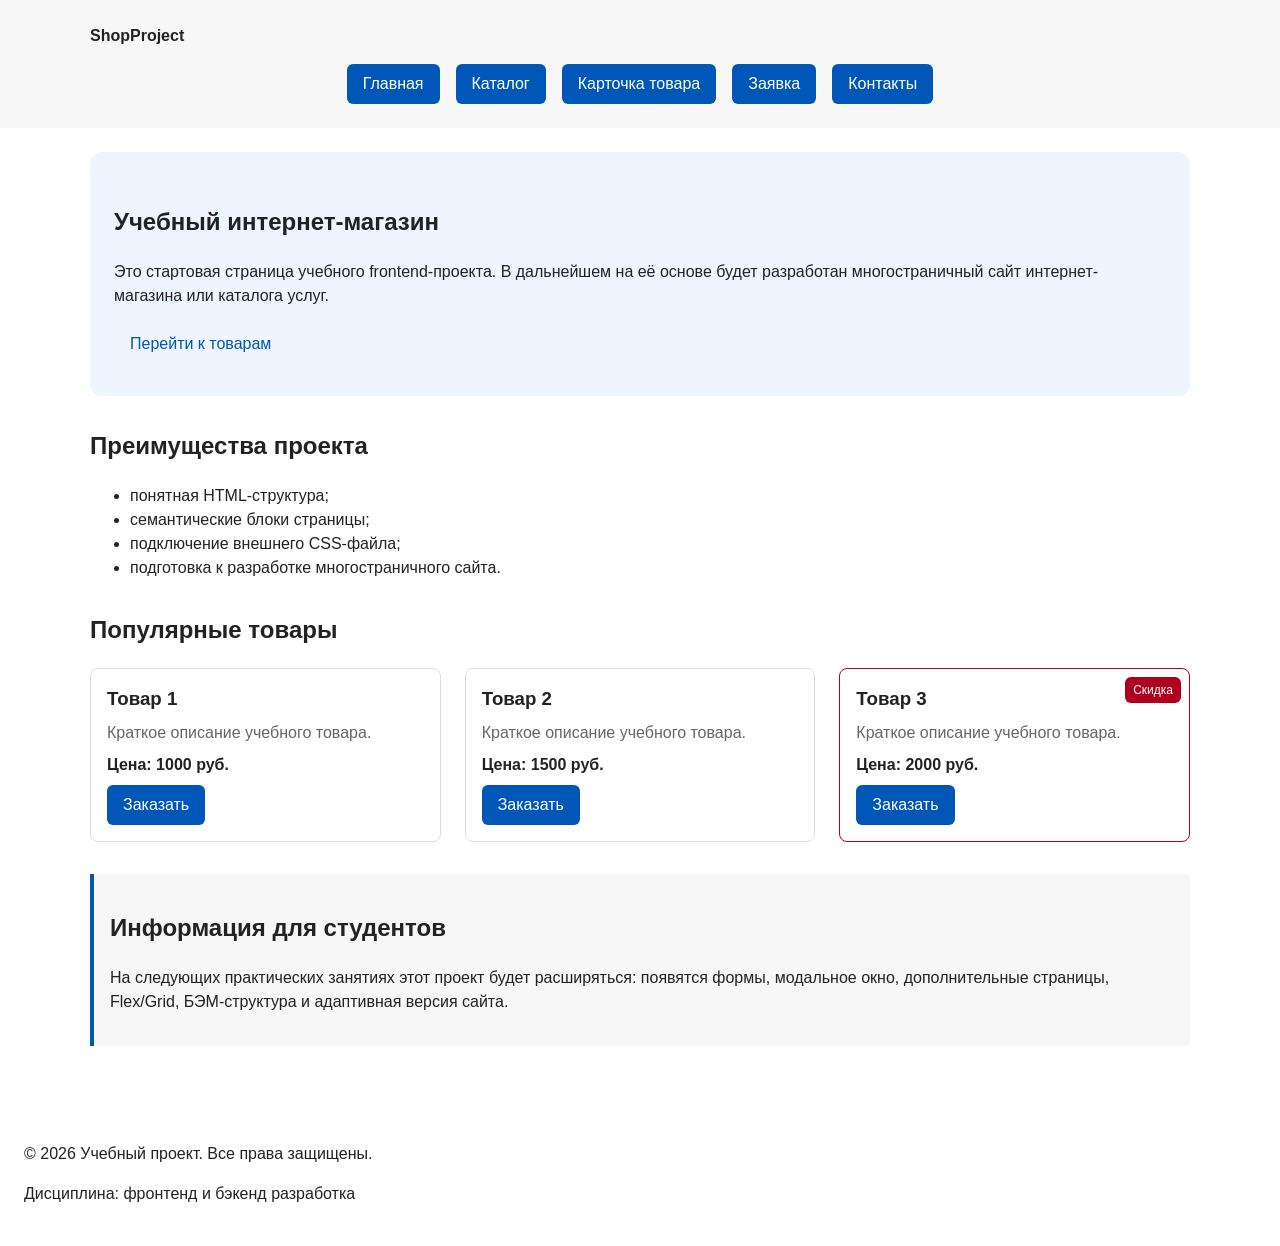
==== commit 628dbfa4: "fix: prepare HTML CSS project for submission" ====
--- a/index.html
+++ b/index.html
@@ -20,19 +20,16 @@
                         <a class="site-nav__link site-nav__link--active" href="index.html">Главная</a>
                     </li>
                     <li class="site-nav__item">
-                        <a class="site-nav__link" href="catalog.html">Каталог</a>
+                        <a class="site-nav__link site-nav__link--active" href="catalog.html">Каталог</a>
                     </li>
                     <li class="site-nav__item">
-                        <a class="site-nav__link" href="contacts.html">Контакты</a>
+                        <a class="site-nav__link site-nav__link--active" href="product.html">Карточка товара</a>
                     </li>
                     <li class="site-nav__item">
-                        <a class="site-nav__link" href="index.html#advantages">Преимущества</a>
+                        <a class="site-nav__link site-nav__link--active" href="order.html">Заявка</a>
                     </li>
                     <li class="site-nav__item">
-                        <a class="site-nav__link" href="index.html#popular">Популярные товары</a>
-                    </li>
-                    <li class="site-nav__item">
-                        <a class="site-nav__link" href="index.html#contacts">Обратная связь</a>
+                        <a class="site-nav__link site-nav__link--active" href="contacts.html">Контакты</a>
                     </li>
                 </ul>
             </nav>
@@ -87,7 +84,8 @@
                     </button>
                 </article>
 
-                <article class="product-card">
+                <article class="product-card product-card--discount">
+                    <span class="product-card__badge">Скидка</span>
                     <h3 class="product-card__title">Товар 3</h3>
                     <p class="product-card__description">Краткое описание учебного товара.</p>
                     <p class="product-card__price">Цена: 2000 руб.</p>
--- a/css/style.css
+++ b/css/style.css
@@ -134,6 +134,9 @@
 /* Шапка */
 .site-header {
     background-color: var(--color-surface);
+    position: sticky;
+    top: 0;
+    z-index: 100;
 }
 
 .site-header__inner {
@@ -224,13 +227,19 @@
     flex-direction: column;
     gap: var(--space-sm);
     padding: var(--space-md);
+    position: relative;
     border: 1px solid var(--color-border);
     border-radius: var(--radius-md);
     background-color: var(--color-bg);
+    
 }
 
 .product-card:hover {
     border-color: var(--color-primary);
+}
+
+.product-card--discount {
+    border-color: var(--color-danger);
 }
 
 .product-card__title {
@@ -405,4 +414,59 @@
     border: 1px solid var(--color-border);
     border-radius: var(--radius-sm);
     font: inherit;
+}
+
+.table-wrapper {
+    overflow-x: auto;
+    -webkit-overflow-scrolling: touch;
+}
+
+.product-table {
+    width: 100%;
+    min-width: 400px;
+    border-collapse: collapse;
+}
+
+.product-table caption {
+    margin-bottom: var(--space-sm);
+    font-weight: 700;
+    text-align: left;
+}
+
+.product-table th,
+.product-table td {
+    padding: var(--space-sm) var(--space-md);
+    border: 1px solid var(--color-border);
+    text-align: left;
+}
+
+.product-table thead th {
+    background-color: var(--color-surface);
+}
+
+
+
+
+
+.product-card {
+    position: relative;
+    /* остальные свойства уже есть */
+}
+
+.product-card__badge {
+    position: absolute;
+    top: var(--space-sm);
+    right: var(--space-sm);
+    padding: 4px 8px;
+    color: var(--color-white);
+    background-color: var(--color-danger);
+    border-radius: var(--radius-sm);
+    font-size: 12px;
+    z-index: 1;
+}
+
+.site-header {
+    position: sticky;
+    top: 0;
+    z-index: 100;
 }
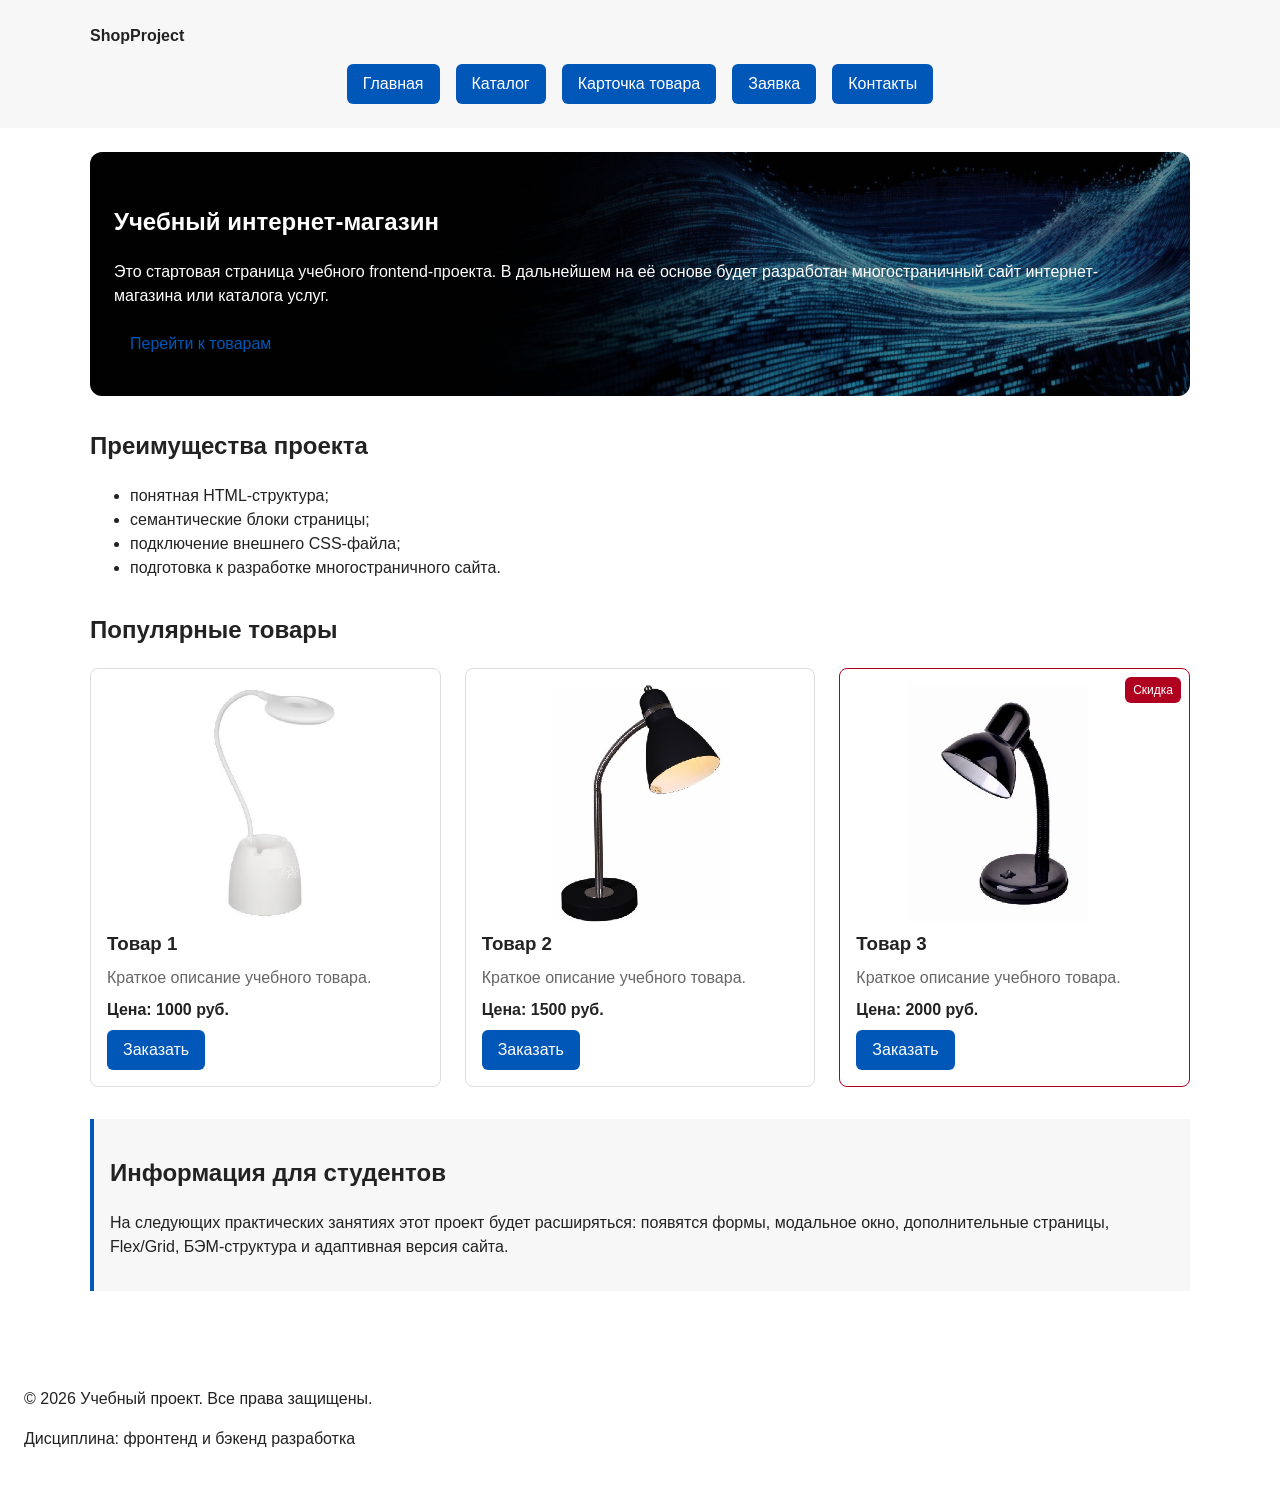
==== commit bcedf1ef: "feat: add images, fix footer and catalog buttons" ====
--- a/index.html
+++ b/index.html
@@ -67,6 +67,7 @@
 
             <div class="products-grid">
                 <article class="product-card">
+                    <img class="product-card__image" src="images/product-1.jpg" alt="Товар 1">
                     <h3 class="product-card__title">Товар 1</h3>
                     <p class="product-card__description">Краткое описание учебного товара.</p>
                     <p class="product-card__price">Цена: 1000 руб.</p>
@@ -76,6 +77,7 @@
                 </article>
                 
                 <article class="product-card">
+                    <img class="product-card__image" src="images/product-2.jpg" alt="Товар 2">
                     <h3 class="product-card__title">Товар 2</h3>
                     <p class="product-card__description">Краткое описание учебного товара.</p>
                     <p class="product-card__price">Цена: 1500 руб.</p>
@@ -86,6 +88,7 @@
 
                 <article class="product-card product-card--discount">
                     <span class="product-card__badge">Скидка</span>
+                    <img class="product-card__image" src="images/product-3.jpg" alt="Товар 3">
                     <h3 class="product-card__title">Товар 3</h3>
                     <p class="product-card__description">Краткое описание учебного товара.</p>
                     <p class="product-card__price">Цена: 2000 руб.</p>
--- a/css/style.css
+++ b/css/style.css
@@ -37,11 +37,18 @@
 }
 
 body {
+    display: flex;
+    flex-direction: column;
+    min-height: 100vh;
     margin: 0;
     font-family: Arial, sans-serif;
     line-height: 1.5;
     color: var(--color-text);
     background-color: var(--color-bg);
+}
+
+main {
+    flex: 1;
 }
 
 header,
@@ -208,6 +215,10 @@
     margin: 0 auto var(--space-xl);
     padding: var(--space-xl) var(--space-lg);
     background-color: var(--color-surface-accent);
+    background-image: linear-gradient(rgba(0, 0, 0, 0.4), rgba(0, 0, 0, 0.4)), url("../images/hero.jpg");
+    background-size: cover;
+    background-position: center;
+    color: var(--color-white);
     border-radius: var(--radius-lg);
 }
 
@@ -262,6 +273,14 @@
     align-self: flex-start;
 }
 
+.product-card__image {
+    display: block;
+    width: 100%;
+    aspect-ratio: 4 / 3;
+    object-fit: cover;
+    border-radius: var(--radius-md);
+}
+
 /* Сетка товаров */
 .products-grid {
     display: grid;
